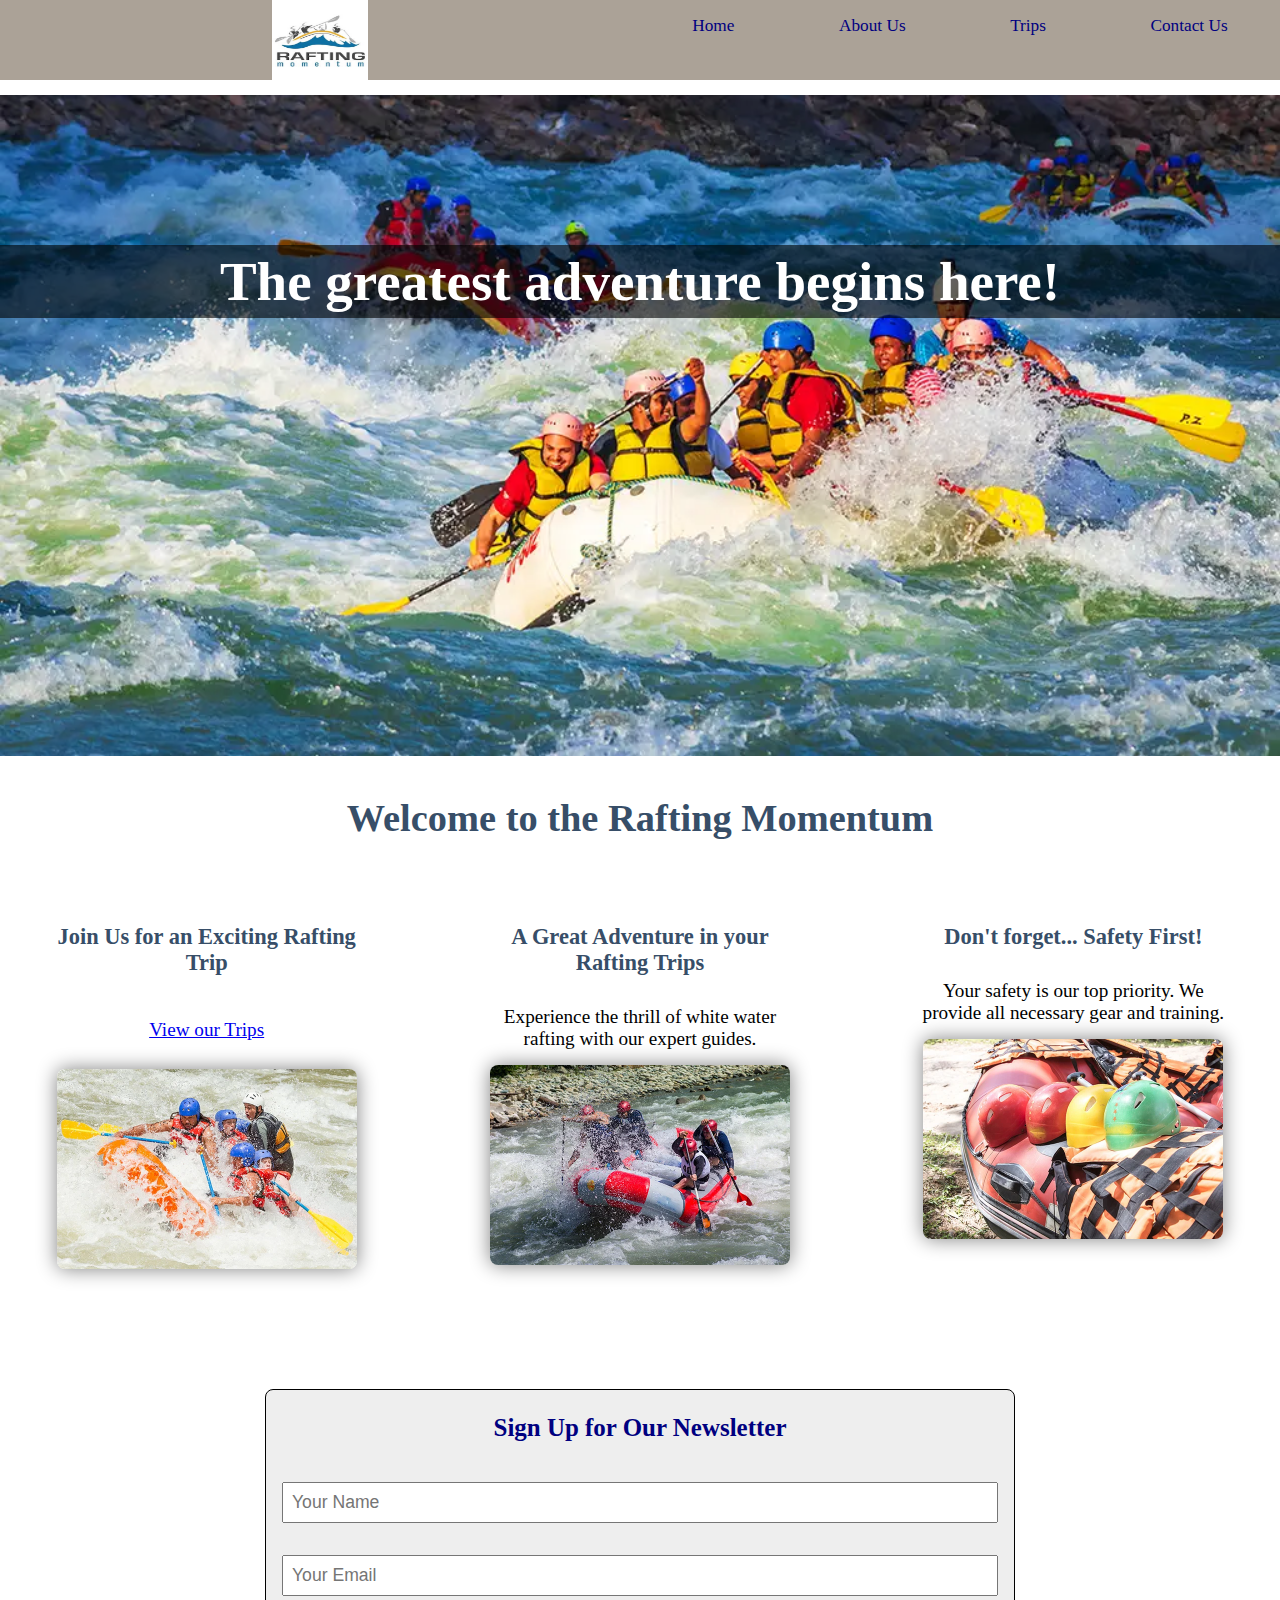
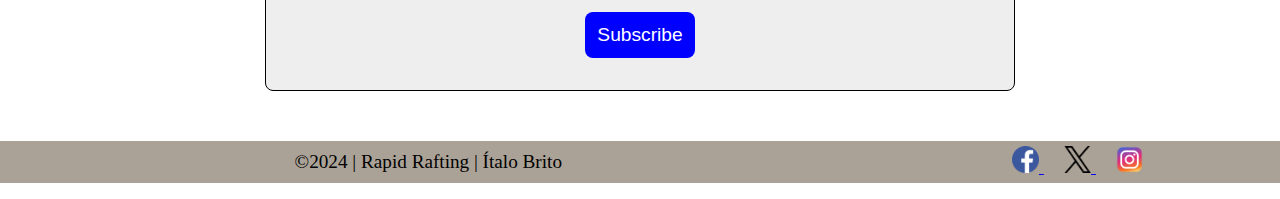
==== wwr/index.html @ 08ff2648 "Complete Site" ====
<!DOCTYPE html>
<html lang="en">
<head>
    <meta charset="UTF-8">
    <meta name="viewport" content="width=device-width, initial-scale=1.0">
    <title>Home Rifting Momentum</title>
    <link rel="stylesheet" href="styles/rafting.css">
    <link rel="preconnect" href="https://fonts.googleapis.com">
    <link rel="preconnect" href="https://fonts.gstatic.com" crossorigin>
    <link href="https://fonts.googleapis.com/css2?family=Bebas+Neue&family=Montserrat:ital,wght@0,100..900;1,100..900&display=swap" rel="stylesheet">
    
</head>
<body class="bodyc">
    <header class="grid1">
        <img src="images/rafting-momentum.jpg" alt="Logo">
        <nav>
            <a href="index.html">Home</a>
            <a href="about.html">About Us</a>
            <a href="trips.html">Trips</a>
            <a href="contact.html">Contact Us</a>
        </nav>
    </header>
    <main>
        <div class="hero">
            <img src="images/rafting-home.webp" alt="rafting-home">
            <h1>The greatest adventure begins here!</h1>            
        </div>
        <h1 class="h">Welcome to the Rafting Momentum</h1>        
        <div class="imgh">
            <div class="imgh1">
                <h3>Join Us for an Exciting Rafting Trip</h3>
                <a class="a" href="trips.html">View our Trips</a>
                <img class="imgh2" src="images/trip-visit.webp" alt="trip-visit" width="300">
            </div>
            <div class="imgh1">
                <h3>A Great Adventure in your Rafting Trips</h3>
                <p class="p">Experience the thrill of white water rafting with our expert guides.</p>
                <img class="imgh2" src="images/adventure.webp" alt="adventure" width="300">
            </div>
            <div class="imgh1">
                <h3>Don't forget... Safety First!</h3>
                <p class="p">Your safety is our top priority. We provide all necessary gear and training.</p>
                <img class="imgh2" src="images/history.webp" alt="safety" width="300">
            </div>
        </div>
        <form class="formh">
            <legend class="legendh">Sign Up for Our Newsletter</legend>
            <label for="ifullname"></label>
            <input type="text" name="fullname" id="ifullname" placeholder="Your Name">
            <label for="iemail"></label>
            <input type="email" name="email" id="iemail" placeholder="Your Email">
            <button type="submit">Subscribe  </button>
        </form>
    </main>
    <footer>
        <p>&copy;2024 | Rapid Rafting | Ítalo Brito </p>
        <nav class="sociallinks">
            <a href="https://facebook.com"> <img src="images/facebook-logo.webp" alt="Facebook">
            </a>                
            <a href="https://x.com"> <img src="images/X.webp" alt="X">
            </a>                
            <a href="https://instagram.com"> <img src="images/instagram-logo.webp" alt="Instagram"> 
            </a>                   
        </nav>
    </footer>
</body>
</html>
---- wwr/styles/rafting.css ----
:root {
    --background-color1: #413532;
    --background-color2: #374e68;
    --background-color3: #415D16;
    --background-color4: #ABA297;
    --text-color: black;
}

*{
    margin: 0;
    padding: 0;
    box-sizing: border-box;
    
}

.hero{
    max-width: 1400px;    
    position: relative;
    display: flex;
    align-items: start;
    justify-content: center;
    margin: 0 auto;
    
    
}

.hero img{    
    display: block;
    width: 100%;
    height: auto;
}


.hero h1{
    background-color: rgba(0, 0, 0, 0.6);
    position: absolute;
    width: 100%;
    color: white;
    font-size: 55px;    
    padding: 5px;
    margin-top: 150px;
    text-align: center;
    
    
          
}

.hero article{
    background-color: #352d23a6;
    position: absolute; 
    bottom: 80px; 
    padding: 5px;
    font-size: 20px;   
    color: white;     
}
.hero article p {
    margin-top: 40px; 
    text-align: center;
}

.hero article img {    
    float: right;
    width: 22%;       
    margin: auto;
    height: auto;
    text-align: center;
       
}
.h2a{
    text-align: center;
    padding: 15px;
    color: #374e68;
}
footer {
    background-color: #ABA297;
    margin: 1rem auto;
    display: grid;
    grid-template-columns: 4fr 2fr;
    padding: 5px;       
}
footer p{
    align-self: center;
    text-align: center;
    font-size: 1em;
    
}
.sociallinks {
    text-decoration: none; 
    margin-left: 150px;
    
              
}

.sociallinks a {
    padding: 5px 10px;
    width: 12%;
      
    
}
.sociallinks a img{
    max-width: 100%;
    width: 10%;
    
      
}

.grid1 {
    margin: 0 auto;
    display: grid;
    grid-template-columns: 1fr 1fr; 
    margin-bottom: 15px;   
}

.grid1 img{
    height: 85px;
}
header{
    background-color: var(--background-color4);
    margin: 0;
    padding: 0;
    height: 80px;
}
header nav {
    display: flex;
    flex-wrap: wrap;
    list-style: none;
    padding: 0;
    font-size: .9em;
}
header nav a {   
    padding: 1rem 3rem;
    text-decoration: none;
    color: navy;
    margin: 0 auto;             
}

header nav a:hover {
    color:aqua;
    font-weight: 700;
    text-decoration: underline;
}
header img {
    margin: 0 auto;
    height: auto;
    width: 15%;
    background-image: none;

}
.sec3 {
    margin: 1rem auto;
    display: flex;
    align-items: flex-start;
    
}
.sec3 img{
    max-width: 100%;
    width: 18%;    
    border-radius: 5px;
}
.sec3 p{
    padding: 1rem;
    text-align:justify;
}
.sec1{
    text-align: center;
    background-color: #ABA297;
    padding: 1px;
    margin-top: 15px;
    
}

.sec2 {
    padding: 20px;
    border-radius: 10px;
    color: #000000;
}

.sec2 h2 {
    margin-top: 50px;
    text-align: center;
}

.grid2 {
    display: grid;
    grid-template-columns: repeat(5, 1fr);
    gap: 20px;
}

.grid-img {
    display: flex;
    flex-direction: column;
    align-items: center;
    margin-block-start: 1em;
    margin-block-end: 1em;
    margin-inline-start: 40px;
    margin-inline-end: 40px;
    unicode-bidi: isolate;
}

.grid-img img {
    max-width: 100%;
    height: auto;
    border-radius: 5px;
}

.grid-img sub {
    text-align: center;
    margin-top: 2px;
    color: #000000;
    font-weight: bolder;
}
.bodyc{
    font-family:Georgia, 'Times New Roman', Times, serif;
    font-size: 1.2rem;
    background-color: white;
    
}

.contact{
    background-color: #374e68;
    padding: 5px;    
    gap: 20px;
}

.contact h1 {
    margin-top: 50px;
    text-align: center;
    font-size: 2.7em;
}

.gridc {
    display: grid;
    grid-template-columns: repeat(3, 1fr);
    gap: 20px;
}

.office{
    margin: 0 auto;
    width: 750px;
    padding: 15px;
    text-align: center;
    gap: 20px;
}

.msg{
    margin: 0 auto;
    width: 750px;
    padding: 15px;
}

.msgt{
    margin: 1rem;
    font-size: 2.5em;
    color: navy;
    text-align: center;
}

form{
    width: 750px;
    margin: 0 auto;
    background-color: #eee;
    padding: 1rem;
    border: 1px solid black;
    border-radius: 0.5rem;
    display: grid;           
}  
.formh{
    margin-top: 100px;
    margin-bottom: 50px;
} 
fieldset{
    display: grid;
    grid-gap: .5rem;
    margin: 1rem;
    padding: 1rem;
    border: 1px solid black;
}
legend{
    padding: .5rem;
    color: navy;
    font-size: 1.3em;
    font-weight: bold;
}
.legendh{
    text-align: center;
}
label{
    text-align: right;
    padding: 1rem;
}

input, select, textarea{
    padding: .5rem;
    font-size: 1.1rem;    
}
input[type="checkbox"]{
    width: 22px;
    height: 22px;
    vertical-align: bottom;
}

.form-item{
    display: grid;
    align-items: center;
}
.column2{
    grid-template-columns: 1fr .5fr;
    display: flex;
    justify-self: center;
}
.column1{
    grid-template-columns: 1fr 2fr;
}
.column3{
    grid-template-columns: 1fr 1fr;
    display: flex;
    justify-self: center;
}
.i{
    text-align: center;
    font-size: 1.5em;
    color: navy;
    font-weight: bold;
}

button{
    background-color: blue;
    text-align: center;
    padding: .75rem;
    color: white;
    border-radius: 0.5rem;
    font-size: 1.2rem;
    margin: 1rem;
    border: none;    
    display: flex; 
    justify-self: center;   
}
button:hover{
    background-color: rgb(26, 117, 133);
}
.imgh{
    display: grid;
    grid-template-columns: repeat(3, 1fr);
    gap: 20px;
    margin: 0 auto;
    max-width: 100%;
}
.imgh1{
    display: flex;
    flex-direction: column;
    align-items: center;
    margin-block-start: 1em;
    margin-block-end: 1em;
    margin-inline-start: 40px;
    margin-inline-end: 40px;
    unicode-bidi: isolate;
    max-width: 100%;
}
.imgh2{
    border-radius: .5rem;    
    box-shadow: 0 0 20px gray;
}
h3{
    text-align: center;
    padding: 15px;
    color: #374e68;
}
.p{
    text-align: center;
    padding: 15px;
}
.a{
    text-align: center;
    padding: 28px;
}
.h{
    text-align: center;
    margin: 0 auto; 
    margin-top: 40px;
    margin-bottom: 50px;
    color: #374e68;   
}
table {
    border-collapse: collapse;
    border: 2px solid rgb(22, 22, 22);
    font-family: Arial, Helvetica, sans-serif;
    font-size: 0.8rem;
    letter-spacing: 1px;
    margin: 0 auto;
    margin-bottom: 50px;
}
th,
td {
  border: 1px solid rgb(85, 83, 83);
  padding: 8px 10px;
}
td:last-of-type {
    text-align: center;
}
  
tbody > tr:nth-of-type(even) {
    background-color: rgb(255, 255, 255);
}
thead{
    background-color:#608bbd;
}
.grid-imgt{
    display: flex;
    flex-direction: column;
    align-items: center;
    margin-block-start: 1em;
    margin-block-end: 1em;
    margin-inline-start: 40px;
    margin-inline-end: 40px;
    unicode-bidi: isolate;
    
}
.grid-imgt img {
    max-width: 100%;
    height: auto;
    
}
.trips-square1{
    border: 1px solid rgb(156, 150, 150);    
    padding: 20px 30px 120px 30px;
    margin-bottom: 100px;
    border-top: none;
    border-bottom-right-radius: .2rem;
    border-bottom-left-radius: .2rem; 
    margin: 0 auto;   
}
.trips-square2{
    border: 1px solid rgb(156, 150, 150);    
    padding: 20px 30px 120px 30px;
    margin-bottom: 100px;
    border-top: none;
    border-bottom-right-radius: .2rem;
    border-bottom-left-radius: .2rem;
    margin: 0 auto; 
}
.trips-square3{
    border: 1px solid rgb(156, 150, 150);    
    padding: 20px 30px 120px 30px;
    margin-bottom: 100px;
    border-top: none;
    border-bottom-right-radius: .2rem;
    border-bottom-left-radius: .2rem;
    margin: 0 auto; 
}
.pt{
    font-family: Arial, Helvetica, sans-serif;
    font-size: 1em;
}
li{
    font-family: Arial, Helvetica, sans-serif;
    margin: 15px;
    font-size: 0.8em;
}
.ht{
    font-size: 1.5em;
    margin-bottom: 15px;
}
.contactt{
    text-align: center;
    font-family: Arial, Helvetica, sans-serif;
}
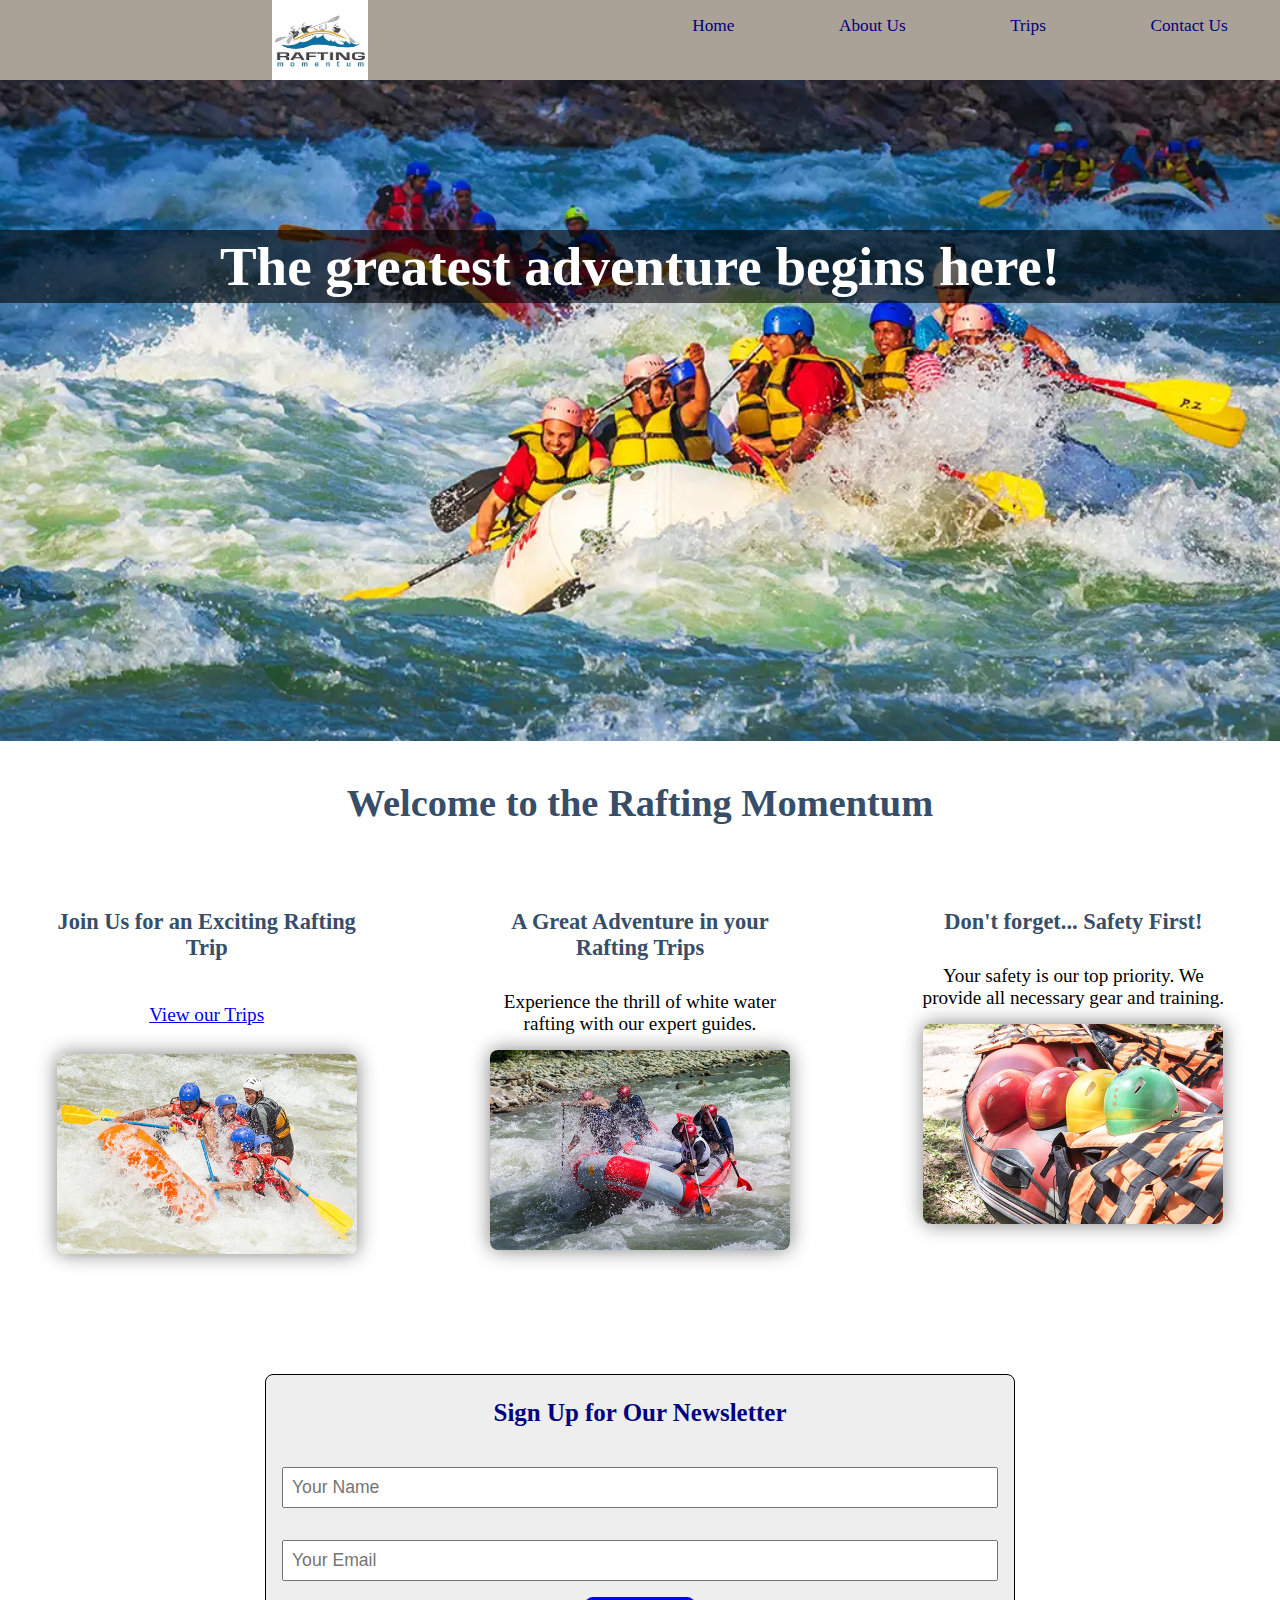
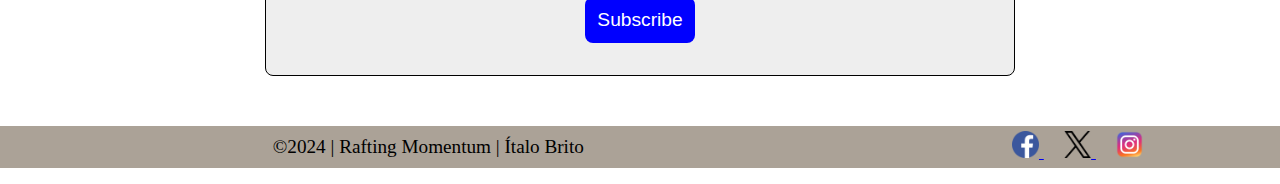
==== commit c3b61fa3: "Changes" ====
--- a/wwr/index.html
+++ b/wwr/index.html
@@ -53,7 +53,7 @@
         </form>
     </main>
     <footer>
-        <p>&copy;2024 | Rapid Rafting | Ítalo Brito </p>
+        <p>&copy;2024 | Rafting Momentum | Ítalo Brito </p>
         <nav class="sociallinks">
             <a href="https://facebook.com"> <img src="images/facebook-logo.webp" alt="Facebook">
             </a>                
--- a/wwr/styles/rafting.css
+++ b/wwr/styles/rafting.css
@@ -107,8 +107,7 @@
 .grid1 {
     margin: 0 auto;
     display: grid;
-    grid-template-columns: 1fr 1fr; 
-    margin-bottom: 15px;   
+    grid-template-columns: 1fr 1fr;      
 }
 
 .grid1 img{
@@ -218,8 +217,11 @@
 
 .contact{
     background-color: #374e68;
-    padding: 5px;    
-    gap: 20px;
+    padding: 1px;
+    max-width: 100%;
+    position: relative;
+       
+    
 }
 
 .contact h1 {
@@ -462,5 +464,5 @@
 }
 .contactt{
     text-align: center;
-    font-family: Arial, Helvetica, sans-serif;
+    font-family:Arial, Helvetica, sans-serif;
 }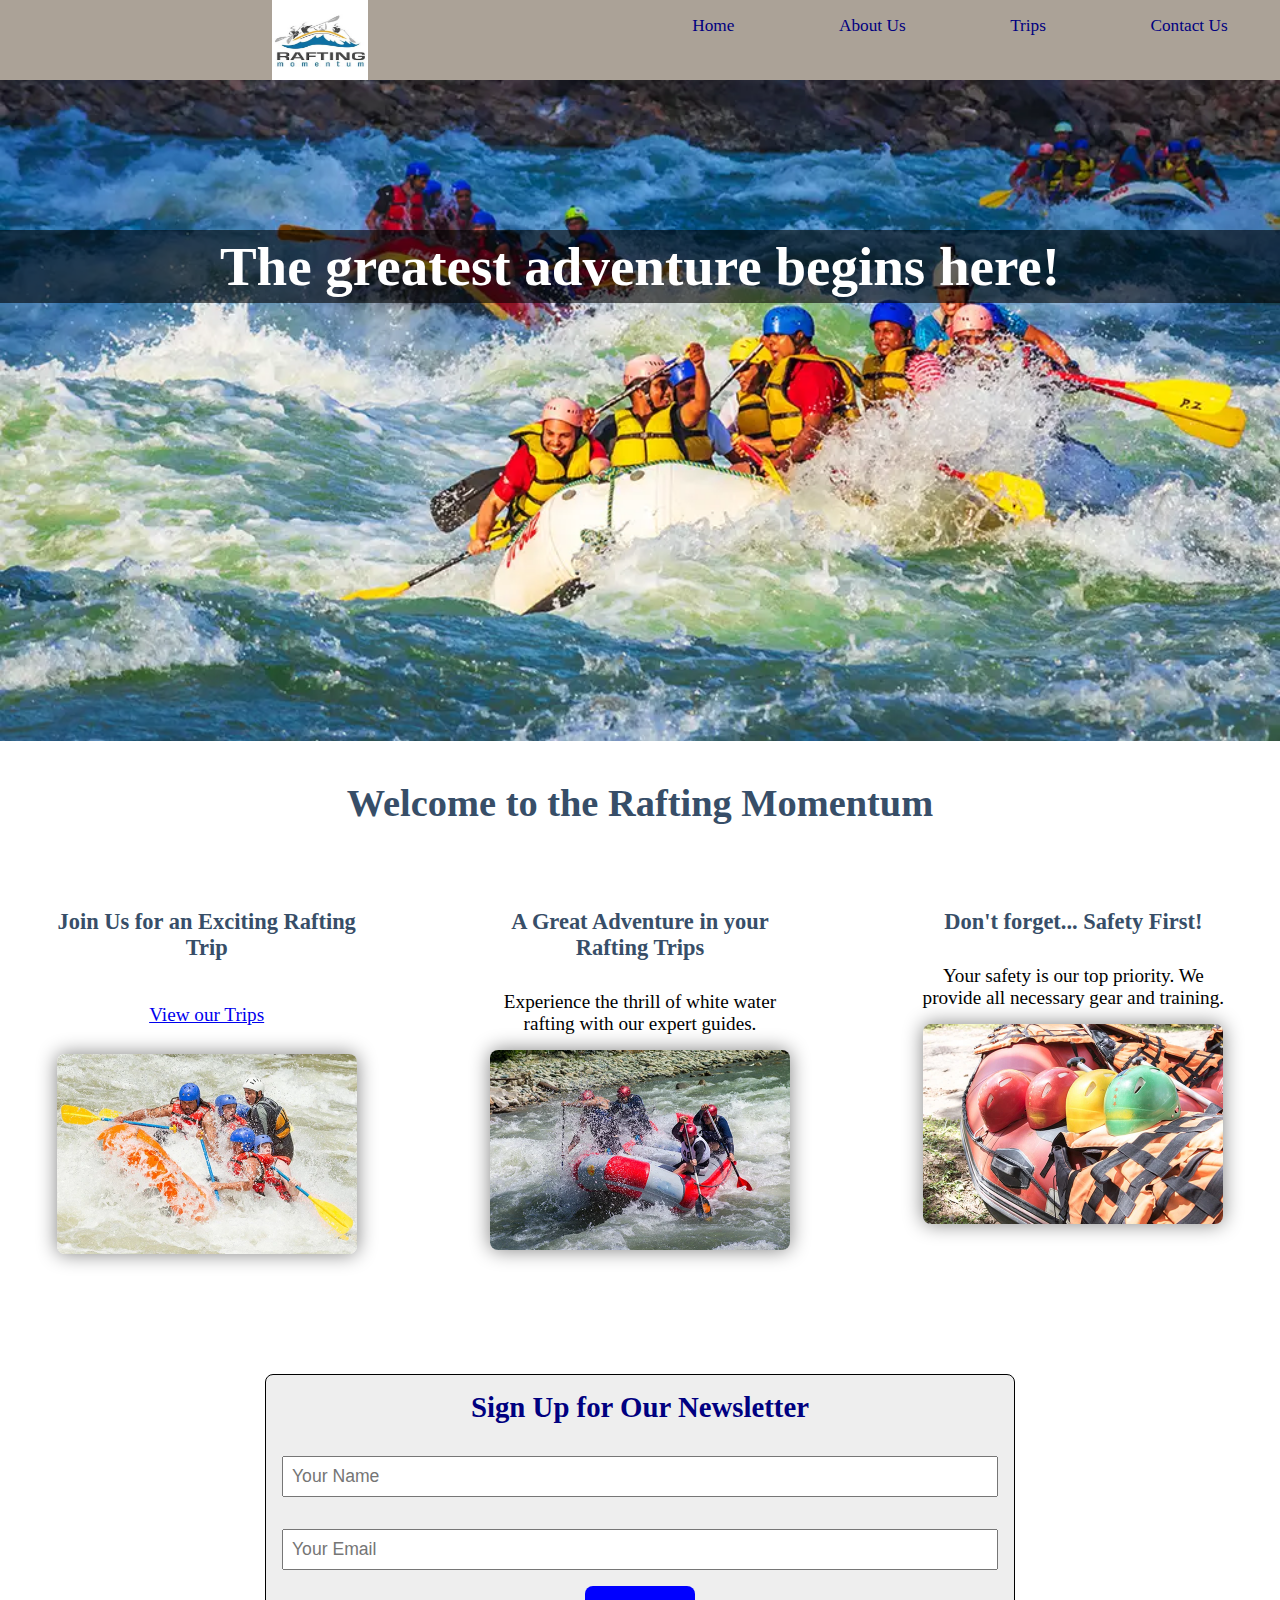
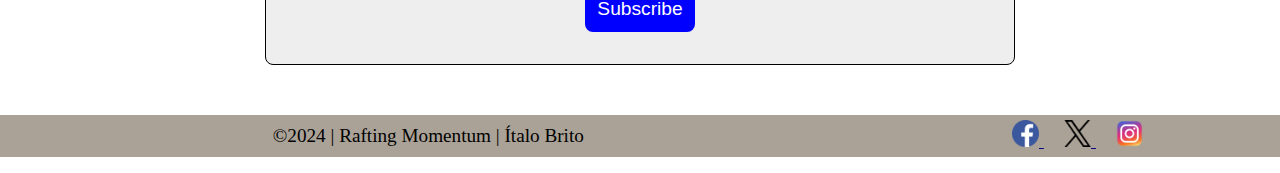
==== commit f569e3fa: "Changes2" ====
--- a/wwr/index.html
+++ b/wwr/index.html
@@ -44,7 +44,7 @@
             </div>
         </div>
         <form class="formh">
-            <legend class="legendh">Sign Up for Our Newsletter</legend>
+            <h2 class="legendh">Sign Up for Our Newsletter</h2>
             <label for="ifullname"></label>
             <input type="text" name="fullname" id="ifullname" placeholder="Your Name">
             <label for="iemail"></label>
--- a/wwr/styles/rafting.css
+++ b/wwr/styles/rafting.css
@@ -94,8 +94,7 @@
 .sociallinks a {
     padding: 5px 10px;
     width: 12%;
-      
-    
+    color: navy;    
 }
 .sociallinks a img{
     max-width: 100%;
@@ -217,19 +216,34 @@
 
 .contact{
     background-color: #374e68;
-    padding: 1px;
-    max-width: 100%;
-    position: relative;
-       
-    
+    padding: 1px;    
+    position: relative;    
 }
 
 .contact h1 {
     margin-top: 50px;
     text-align: center;
     font-size: 2.7em;
-}
-
+    color:antiquewhite ;
+}
+.grid-imgc {
+    display: flex;
+    flex-direction: column;
+    align-items: center;
+    margin-block-start: 1em;
+    margin-block-end: 1em;
+    margin-inline-start: 40px;
+    margin-inline-end: 40px;
+    unicode-bidi: isolate;
+    color: antiquewhite;
+    font-weight: bolder;
+    margin: 0 auto;
+    padding: 10px;
+}
+.grid-imgc img{
+    border-radius: .5rem;
+    padding: 5px;
+}
 .gridc {
     display: grid;
     grid-template-columns: repeat(3, 1fr);
@@ -285,6 +299,7 @@
 }
 .legendh{
     text-align: center;
+    color: navy;
 }
 label{
     text-align: right;
